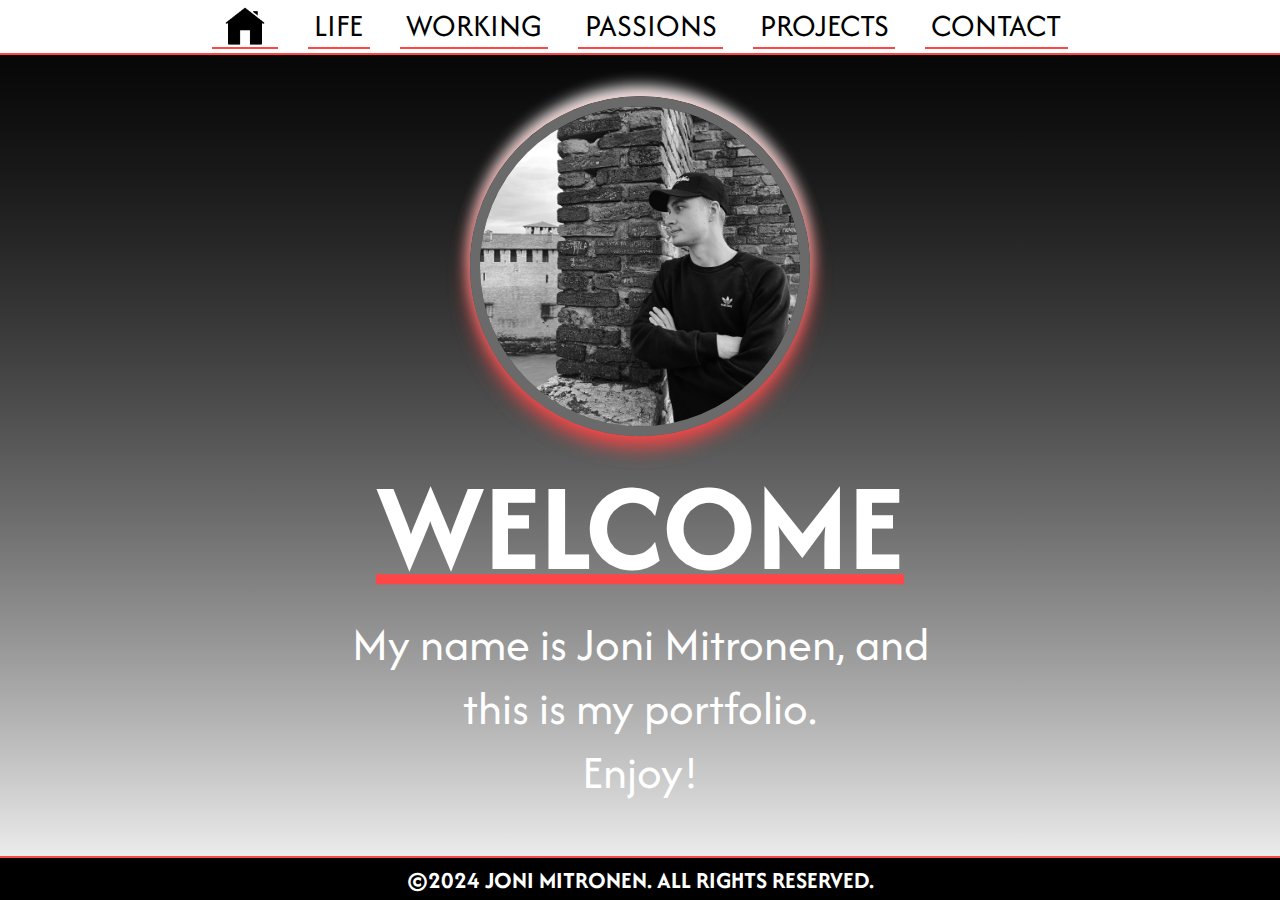
==== index.html @ 55634e27 "go git" ====
<!DOCTYPE html>
<html lang="en">
  <head>
    <!-- Meta -->
    <meta charset="UTF-8" />
    <meta name="viewport" content="width=device-width, initial-scale=1.0" />
    <meta
      name="description"
      content="myporfolio.jonimitronen.xyz provides a portfolio of a young upcoming IT expert from Finland"
    />
    <meta name="author" content="Joni Mitronen" />
    <meta
      name="keywords"
      content="Portfolio, IT, Backend, Java, Python, Student, Software Developer, Finland, Finnish"
    />
    <!-- Google Fonts Import -->
    <link rel="preconnect" href="https://fonts.googleapis.com" />
    <link rel="preconnect" href="https://fonts.gstatic.com" crossorigin />
    <link
      href="https://fonts.googleapis.com/css2?family=Afacad:ital,wght@0,400..700;1,400..700&display=swap"
      rel="stylesheet"
    />
    <!-- Favicon -->
    <link rel="icon" type="image/png" sizes="32x32" href="../media/favicon.ico" />
    <!-- CSS Style Import-->
    <link rel="stylesheet" href="../css/global.css" />
    <link rel="stylesheet" href="../css/navbar.css" />
    <link rel="stylesheet" href="../css/footer.css" />
    <link rel="stylesheet" href="../css/responsive.css" />
    <title>Joni Mitronen / Home</title>
  </head>
  <body>
    <div id="navbar"></div>
    <main>
      <header>
        <div class="flex-item-hero">
          <img src="../media/images/chilling.jpg" alt="me" class="profile" />
          <h2>Welcome</h2>
          <p>My name is Joni Mitronen, and this is my portfolio.<br />Enjoy!</p>
        </div>
      </header>
    </main>
    <div id="footer"></div>
    <script src="../javascript/includes.js"></script>
    <script src="../javascript/carousel.js"></script>
  </body>
</html>
---- css/global.css ----
body,
html {
  /* Remove fixed height for body and html */
  margin: 0;
  padding: 0;
  min-height: 100vh; /* Ensure it covers the viewport height */
  font-family: "Afacad", sans-serif;
  font-optical-sizing: auto;
  font-style: normal;
  /* Background image settings */
  background-image: linear-gradient(rgb(0, 0, 0), rgba(255, 255, 255, 0.4)), url("../media/images/hyperspace-2.png");
  background-position: center;
  background-repeat: repeat; /* Enable tiling */
  background-size: auto; /* Use the original size of the image for seamless tiling */

  display: flex; /* Flexbox layout */
  flex-direction: column; /* Stack children vertically */
}
main {
  /* top | right | bottom | left */
  padding: 0vw 0vw 0vw 0vw;
  /* background-color: rgb(226, 152, 255); */

  flex: 1; /* This makes the main content take up available space */
}
.experience-electrician a,
.flex-item-center a {
  color: #0015ff;
  font-size: 1.2rem; /* Text size */
  font-weight: bold;
}
.experience-electrician a:active,
.flex-item-center a {
  color: #0015ff;
}
h1,
h2,
h4 {
  text-align: center;
  padding: 0;
  margin: 0;
}
h3 {
  text-align: left;
  padding: 0;
  margin: 0;
}
header {
  /* top | right | bottom | left */
  padding: 5vw 0vw 1vw 0vw;
  display: flex;
  flex-wrap: wrap;
  justify-content: center;
  align-content: center;
  flex-direction: column;
  /* tän pitäs muuttuu ku näyttöö zoomaa */
  gap: 1rem;
}
.flex-row {
  display: flex;
  flex-wrap: wrap;
  justify-content: center;
  align-content: space-between;
  flex-direction: row;
  align-items: start;
  gap: 2rem; /* Add spacing between flex items */
  /* top | right | bottom | left */
  padding: 0vw 0vw 20vw 0vw;
}
.flex-column {
  display: flex;
  flex-wrap: wrap;
  justify-content: center;
  align-content: center;
  flex-direction: column;
  align-items: center;
  gap: 2rem; /* Add spacing between flex items */
  /* top | right | bottom | left */
  padding: 0vw 0vw 20vw 0vw;
}
.hero-img {
  /* Use "linear-gradient" to add a darken background effect to the image (photographer.jpg). This will make the text easier to read */
  background-image: linear-gradient(rgba(0, 0, 0, 0.5), rgba(255, 0, 0, 0.5)), url("../media/images/uuno.png");
  /* Set the height to fill the viewport */
  height: 100vh; /* Full height of the viewport */
  /* Position and scale the background image */
  background-position: center;
  background-repeat: no-repeat;
  background-size: cover;
  /* Set relative positioning to allow absolute positioning of the text */
  position: relative;
}
.flex-item-center {
  /* top | right | bottom | left */
  padding: 1vw 1vw 1vw 1vw;
  overflow: hidden; /* Prevents overflowing content */
  white-space: normal;
  word-wrap: break-word;
  width: 100%; /* Fixed width */
  height: 100%; /* Fixed height */
  max-width: 25%; /* Maximum width */
  max-height: 100%; /* Maximum height */
  min-width: 25%; /* Minimum width */
  min-height: 100%; /* Minimum height */
  box-sizing: border-box; /* Ensure padding and borders don't affect dimensions */
  text-align: center; /* Center text content */
  background-color: #ffffff;
  border: 2px solid #6a6a6a; /* Optional: Add a border around images */
  color: #000000;
}
.flex-item-hero {
  position: absolute;
  top: 50%;
  left: 50%;
  transform: translate(-50%, -50%);
  /* top | right | bottom | left */
  padding: 1vw 1vw 1vw 1vw;
  white-space: normal;
  word-wrap: break-word;
  max-width: 100%;
  width: auto;
  height: auto;
  box-sizing: border-box;
  /* background-color: #00ffbf; */
  /* border: 5px solid #a135ff; */
  text-align: center;
  z-index: 0;
}
.flex-item-hero h2 {
  font-size: 8rem; /* Adjust the size of the welcome heading */
  text-transform: uppercase;
  text-decoration: underline #ff4646 10px;
  margin: 0;
  padding: 0;
  color: #ffffff;
}
.flex-item-hero p {
  font-size: 3rem; /* Adjust the size of the welcome heading */
  margin: 0;
  padding: 0;
  color: #ffffff;
}
.flex-item-hero img.profile {
  width: 20rem; /* Adjust the size of the profile picture */
  height: 20rem; /* Adjust the size of the profile picture */
  object-fit: cover; /* Ensures the image covers the circle properly */
  border-radius: 50%; /* Makes the image circular */
  margin-bottom: 0rem; /* Space between the image and the text */
  border: 10px solid #6a6a6a;
  box-shadow: 0 10px 20px rgb(255, 69, 69), 0 -10px 15px rgb(255, 255, 255); /* Adds shadow */
  animation: subtle-shadow 2s ease-in-out infinite; /* Applies the subtle animation */
}
@keyframes subtle-shadow {
  0% {
    box-shadow: 0 10px 20px rgb(255, 69, 69), 0 -10px 15px rgb(255, 255, 255);
  }
  25% {
    box-shadow: 2px 8px 18px rgb(255, 69, 69), -2px -8px 13px rgb(255, 255, 255);
  }
  50% {
    box-shadow: 0 6px 15px rgb(255, 69, 69), 0 -6px 12px rgb(255, 255, 255);
  }
  75% {
    box-shadow: -2px 8px 18px rgb(255, 69, 69), 2px -8px 13px rgb(255, 255, 255);
  }
  100% {
    box-shadow: 0 10px 20px rgb(255, 69, 69), 0 -10px 15px rgb(255, 255, 255);
  }
}
.flex-item-hero a img {
  width: 5rem; /* Match the font size */
  height: 5rem; /* Match the font size */
  object-fit: contain; /* Ensure the image scales properly */
  transition: all 0.4s ease; /* Apply a smooth transition to all properties */
}
.flex-item-hero a img:hover {
  transform: rotate(20deg); /* Tilts the image by -10 degrees */
}
.flex-item-left {
  /* top | right | bottom | left */
  padding: 1vw 1vw 1vw 1vw;
  overflow: hidden; /* Prevents overflowing content */
  white-space: normal;
  word-wrap: break-word;
  width: 100%; /* Fixed width */
  height: 100%; /* Fixed height */
  max-width: 30%; /* Maximum width */
  max-height: 100%; /* Maximum height */
  min-width: 30%; /* Minimum width */
  min-height: 100%; /* Minimum height */
  box-sizing: border-box; /* Ensure padding and borders don't affect dimensions */
  text-align: left; /* Center text content */
  background-color: #ffffff;
  border: 2px solid #6a6a6a; /* Optional: Add a border around images */
  color: #000000;
}
.flex-item-left h2,
.flex-item-center h2 {
  font-size: 1.6rem; /* Text size */
  text-transform: uppercase;
  color: #000000;
  text-decoration: underline 5px #ff4646;
}
.flex-item-center h3 {
  font-size: 1.3rem; /* Text size */
  text-transform: uppercase;
  color: #ffffff;
  background-color: #ff4646;
  width: fit-content;
  /* top | right | bottom | left */
  margin: 1vw 0vw 1vw 0vw;
  padding: 0.2vw 0.5vw 0.2vw 0.5vw;
}
.flex-item-left p {
  font-size: 1.2rem; /* Text size */
}
.flex-item-center p {
  font-size: 1rem; /* Text size */
}
.flex-item-img {
  padding: 0vw 0vw 0vw 0vw;
  overflow: hidden;
  white-space: normal;
  word-wrap: break-word;
  width: 100%;
  height: 100%;
  max-width: 30%;
  max-height: 100%;
  min-width: 30%;
  min-height: 100%;
  box-sizing: border-box;
}
.flex-item-img img {
  width: 100%;
  height: auto;
  max-width: 30rem;
  max-height: 20rem;
  object-fit: cover;
  border: 2px solid #ff4646;
}
/* Style the unordered list (ul) */
.flex-item-center ul {
  text-align: left;
  /* top | right | bottom | left */
  padding: 0vw 0vw 0vw 1.2vw;
}
/* Style the list items (li) */
.flex-item-center li {
  list-style-type: square;
}
/* Background image for experience section */
.experience-electrician {
  background-image: url("../media/images/electrician.png");
  background-size: 40px; /* Set the image size (e.g., 50px x 50px) */
  background-position-y: center;
  background-position-x: 25%;
  background-repeat: no-repeat; /* Prevent the image from repeating */
}
/* Background image for education section */
.education-code {
  background-image: url("../media/images/coding.png");
  background-size: 40px; /* Set the image size (e.g., 50px x 50px) */
  background-position-y: center;
  background-position-x: 5%;
  background-repeat: no-repeat; /* Prevent the image from repeating */
}
.education-electrician {
  background-image: url("../media/images/electrician.png");
  background-size: 40px; /* Set the image size (e.g., 50px x 50px) */
  background-position-y: center;
  background-position-x: 5%;
  background-repeat: no-repeat; /* Prevent the image from repeating */
}
.education-army {
  background-image: url("../media/images/sergeant.png");
  background-size: 40px; /* Set the image size (e.g., 50px x 50px) */
  background-position-y: center;
  background-position-x: 5%;
  background-repeat: no-repeat; /* Prevent the image from repeating */
}
---- css/navbar.css ----
nav {
  /* top | right | bottom | left */
  padding: 0.3vw 0vw 0.3vw 0vw;
  position: fixed;
  left: 0;
  top: 0;
  width: 100%;
  background-color: rgb(255, 255, 255);
  text-align: center;
  border-bottom: 2px solid #ff4646; /* Optional: Add a border around images */
  display: flex; /* Flexbox layout for aligning items */
  justify-content: center; /* Center items horizontally */
  align-items: flex-end; /* Align items vertically */
  gap: 30px; /* Space between links */
  z-index: 1;
}
/* Styling for navbar links (both images and text) */
nav a {
  text-decoration: none; /* Remove underline from links */
  color: black; /* Link text color */
  font-size: 2rem; /* Text size */
  display: flex; /* Flexbox for aligning text and images */
  align-items: center; /* Vertical alignment */
  text-transform: uppercase;
  border-bottom: 2px solid #ff4646; /* Optional: Add a border around images */
}
/* Styling for images in navbar links */
nav a img {
  width: 2.5rem; /* Match the font size */
  height: 2.5rem; /* Match the font size */
  object-fit: contain; /* Ensure the image scales properly */
}
nav a,
nav a img {
  transition: all 0.4s ease; /* Apply a smooth transition to all properties */
  padding: 0vw 0.5vw 0vw 0.5vw; /* Initial padding */
  color: #000000; /* Initial color */
  background-color: #ffffff; /* Initial background color */
}
nav a:hover,
nav a img:hover {
  color: #ffffff;
  width: fit-content;
  background-color: #ff4646;
  padding: 0vw 1.2vw 0vw 1.2vw;
}
nav a:active,
nav a img :active {
  color: #ffffff;
  width: fit-content;
  background-color: #000000;
}
---- css/footer.css ----
footer {
  padding: 0.5vw 0vw 0.3vw 0vw;
  background-color: rgb(0, 0, 0);
  color: #ffffff;
  text-align: center;
  border-top: 2px solid #ff4646; /* Optional: Add a border around the footer */
  display: flex; /* Flexbox layout for aligning items */
  justify-content: center; /* Center items horizontally */
  align-items: center; /* Align items vertically */
  gap: 20px;
  z-index: 1;
}
footer h4 {
  font-size: 1.5rem; /* Text size */
  text-transform: uppercase;
}
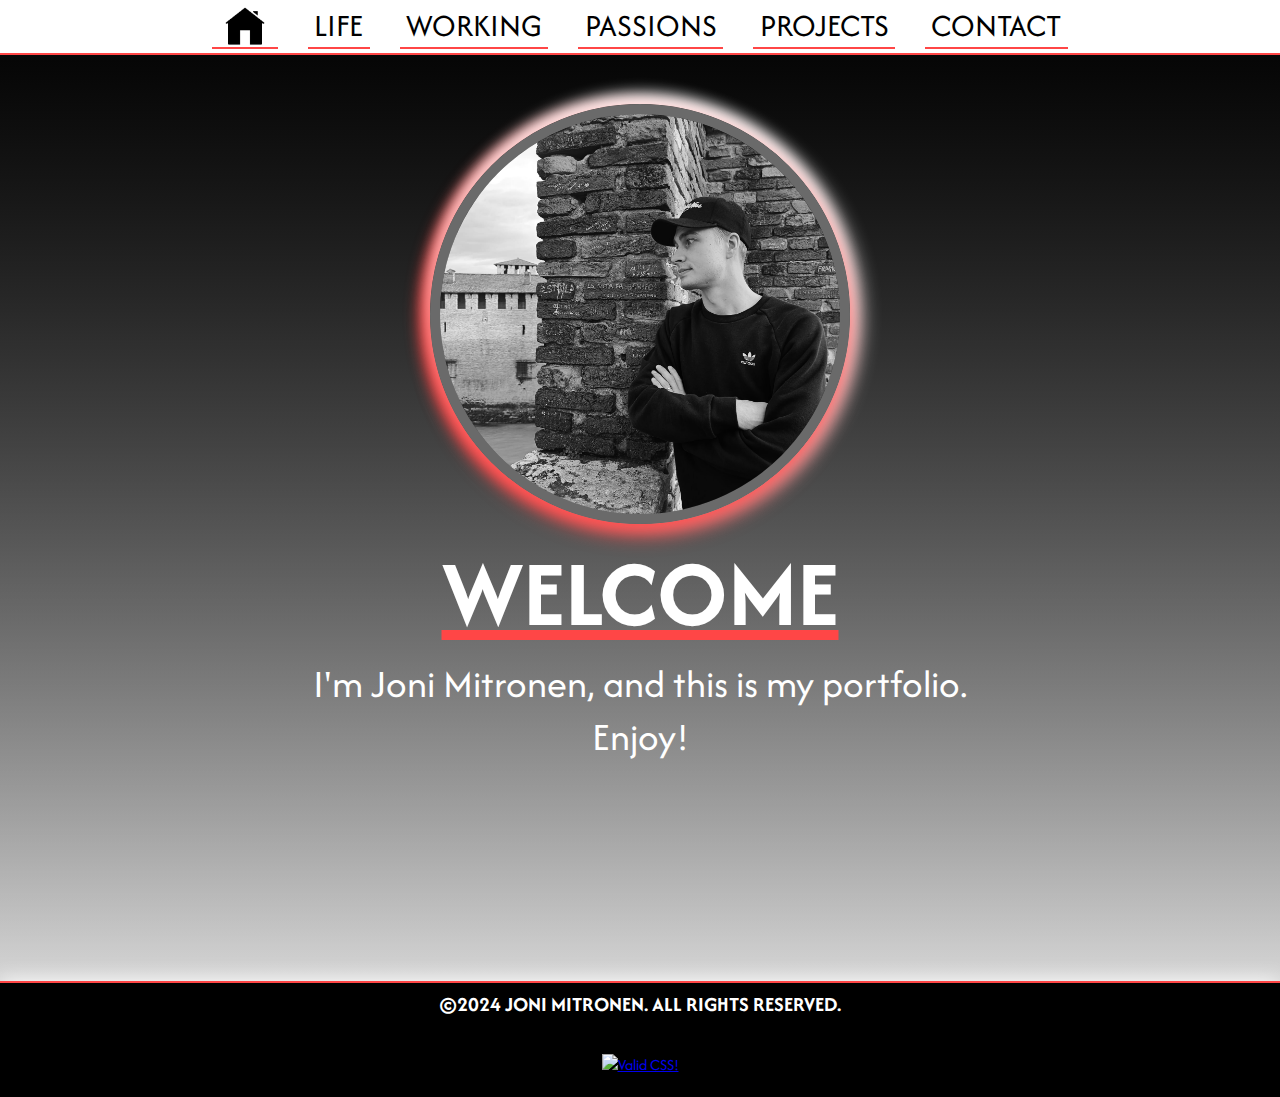
==== commit c3b8b28e: "edits" ====
--- a/index.html
+++ b/index.html
@@ -34,14 +34,14 @@
     <main>
       <header>
         <div class="flex-item-hero">
-          <img src="../media/images/chilling.jpg" alt="me" class="profile" />
-          <h2>Welcome</h2>
-          <p>My name is Joni Mitronen, and this is my portfolio.<br />Enjoy!</p>
+          <img src="../media/images/chilling.jpg" alt="profile" class="profile" id="profileImage" />
+          <h1>Welcome</h1>
+          <p>I'm Joni Mitronen, and this is my portfolio.<br />Enjoy!</p>
         </div>
       </header>
     </main>
     <div id="footer"></div>
     <script src="../javascript/includes.js"></script>
-    <script src="../javascript/carousel.js"></script>
+    <script src="../javascript/spinner.js"></script>
   </body>
 </html>
--- a/css/global.css
+++ b/css/global.css
@@ -1,37 +1,20 @@
 body,
 html {
-  /* Remove fixed height for body and html */
-  margin: 0;
-  padding: 0;
-  min-height: 100vh; /* Ensure it covers the viewport height */
+  margin: 0;
+  padding: 0;
+  min-height: 100vh;
   font-family: "Afacad", sans-serif;
-  font-optical-sizing: auto;
   font-style: normal;
-  /* Background image settings */
   background-image: linear-gradient(rgb(0, 0, 0), rgba(255, 255, 255, 0.4)), url("../media/images/hyperspace-2.png");
   background-position: center;
-  background-repeat: repeat; /* Enable tiling */
-  background-size: auto; /* Use the original size of the image for seamless tiling */
-
-  display: flex; /* Flexbox layout */
-  flex-direction: column; /* Stack children vertically */
+  background-repeat: repeat;
+  background-size: auto;
+  display: flex;
+  flex-direction: column;
 }
 main {
-  /* top | right | bottom | left */
-  padding: 0vw 0vw 0vw 0vw;
-  /* background-color: rgb(226, 152, 255); */
-
-  flex: 1; /* This makes the main content take up available space */
-}
-.experience-electrician a,
-.flex-item-center a {
-  color: #0015ff;
-  font-size: 1.2rem; /* Text size */
-  font-weight: bold;
-}
-.experience-electrician a:active,
-.flex-item-center a {
-  color: #0015ff;
+  padding: 0;
+  flex: 1;
 }
 h1,
 h2,
@@ -45,15 +28,48 @@
   padding: 0;
   margin: 0;
 }
+.link {
+  color: #0015ff;
+  font-size: 1.2rem;
+  font-weight: bold;
+  text-decoration: underline 2px #0015ff;
+  text-underline-offset: 5px;
+  transition: all 0.4s ease;
+}
+.link:active {
+  color: #0015ff;
+}
+.link:hover {
+  letter-spacing: 3px;
+}
+.flex-item-center h2,
+.flex-item-left h2 {
+  font-size: 1.6rem;
+  text-transform: uppercase;
+  color: #000000;
+  text-decoration: underline 5px #ff4646;
+}
+.flex-item-center h3 {
+  font-size: 1.3rem;
+  text-transform: uppercase;
+  color: #ffffff;
+  background-color: #ff4646;
+  width: fit-content;
+  margin: 1vw 0;
+  padding: 0.2vw 0.5vw;
+}
+.flex-item-center p {
+  font-size: 1rem;
+}
+.flex-item-left p {
+  font-size: 1.2rem;
+}
 header {
-  /* top | right | bottom | left */
-  padding: 5vw 0vw 1vw 0vw;
   display: flex;
   flex-wrap: wrap;
   justify-content: center;
   align-content: center;
   flex-direction: column;
-  /* tän pitäs muuttuu ku näyttöö zoomaa */
   gap: 1rem;
 }
 .flex-row {
@@ -62,10 +78,8 @@
   justify-content: center;
   align-content: space-between;
   flex-direction: row;
-  align-items: start;
-  gap: 2rem; /* Add spacing between flex items */
-  /* top | right | bottom | left */
-  padding: 0vw 0vw 20vw 0vw;
+  align-items: flex-start;
+  gap: 2rem;
 }
 .flex-column {
   display: flex;
@@ -74,207 +88,171 @@
   align-content: center;
   flex-direction: column;
   align-items: center;
-  gap: 2rem; /* Add spacing between flex items */
-  /* top | right | bottom | left */
-  padding: 0vw 0vw 20vw 0vw;
+  gap: 2rem;
+}
+.flex-item-center {
+  padding: 1vw;
+  margin: 1vw 0vw 0vw 0vw;
+  overflow: hidden;
+  flex: 1 1 calc(33.33% - 5rem);
+  max-width: calc(33.33% - 5rem);
+  height: 85vh;
+  box-sizing: border-box;
+  text-align: center;
+  background-color: #ffffff;
+  border: 2px solid #6a6a6a;
+  color: #000000;
+  box-shadow: 0 0px 70px rgb(0, 0, 0);
+}
+.flex-item-left {
+  padding: 1vw;
+  margin: 1vw 0vw 0vw 0vw;
+  overflow: hidden;
+  text-align: left;
+  background-color: #ffffff;
+  border: 2px solid #6a6a6a;
+  color: #000000;
+  box-shadow: 0 0px 70px rgb(0, 0, 0);
+}
+.flex-item-left,
+.flex-item-img {
+  flex: 1;
+  max-width: 40%;
+  min-width: 0;
+  box-sizing: border-box;
+}
+.flex-item-img img {
+  margin: 1vw;
+  height: 50vh;
+  width: auto;
+  max-width: 100%;
+  object-fit: cover;
+  object-position: 50% 65%;
+  border: 2px solid #ff4646;
+  box-shadow: 0 0px 70px rgb(0, 0, 0);
+}
+.flex-item-center ul {
+  text-align: left;
+  padding: 0vw 0vw 0vw 1.2vw;
+}
+.flex-item-center li {
+  list-style-type: square;
 }
 .hero-img {
-  /* Use "linear-gradient" to add a darken background effect to the image (photographer.jpg). This will make the text easier to read */
   background-image: linear-gradient(rgba(0, 0, 0, 0.5), rgba(255, 0, 0, 0.5)), url("../media/images/uuno.png");
-  /* Set the height to fill the viewport */
-  height: 100vh; /* Full height of the viewport */
-  /* Position and scale the background image */
+  height: 100vh;
   background-position: center;
   background-repeat: no-repeat;
   background-size: cover;
-  /* Set relative positioning to allow absolute positioning of the text */
   position: relative;
 }
-.flex-item-center {
-  /* top | right | bottom | left */
-  padding: 1vw 1vw 1vw 1vw;
-  overflow: hidden; /* Prevents overflowing content */
-  white-space: normal;
-  word-wrap: break-word;
-  width: 100%; /* Fixed width */
-  height: 100%; /* Fixed height */
-  max-width: 25%; /* Maximum width */
-  max-height: 100%; /* Maximum height */
-  min-width: 25%; /* Minimum width */
-  min-height: 100%; /* Minimum height */
-  box-sizing: border-box; /* Ensure padding and borders don't affect dimensions */
-  text-align: center; /* Center text content */
-  background-color: #ffffff;
-  border: 2px solid #6a6a6a; /* Optional: Add a border around images */
-  color: #000000;
+.flex-item-hero h1 {
+  font-size: 8rem;
+  text-transform: uppercase;
+  text-decoration: underline #ff4646 10px;
+  margin: 0;
+  padding: 0;
+  color: #ffffff;
+}
+.flex-item-hero p {
+  font-size: 3rem;
+  margin: 0;
+  padding: 0;
+  color: #ffffff;
 }
 .flex-item-hero {
-  position: absolute;
-  top: 50%;
-  left: 50%;
-  transform: translate(-50%, -50%);
-  /* top | right | bottom | left */
-  padding: 1vw 1vw 1vw 1vw;
+  position: static;
+  padding: 1vw;
   white-space: normal;
   word-wrap: break-word;
   max-width: 100%;
   width: auto;
   height: auto;
   box-sizing: border-box;
-  /* background-color: #00ffbf; */
-  /* border: 5px solid #a135ff; */
   text-align: center;
   z-index: 0;
 }
-.flex-item-hero h2 {
-  font-size: 8rem; /* Adjust the size of the welcome heading */
-  text-transform: uppercase;
-  text-decoration: underline #ff4646 10px;
-  margin: 0;
-  padding: 0;
-  color: #ffffff;
-}
-.flex-item-hero p {
-  font-size: 3rem; /* Adjust the size of the welcome heading */
-  margin: 0;
-  padding: 0;
-  color: #ffffff;
-}
 .flex-item-hero img.profile {
-  width: 20rem; /* Adjust the size of the profile picture */
-  height: 20rem; /* Adjust the size of the profile picture */
-  object-fit: cover; /* Ensures the image covers the circle properly */
-  border-radius: 50%; /* Makes the image circular */
-  margin-bottom: 0rem; /* Space between the image and the text */
+  width: 20rem;
+  height: 20rem;
+  object-fit: cover;
+  border-radius: 50%;
+  margin-bottom: 0;
   border: 10px solid #6a6a6a;
-  box-shadow: 0 10px 20px rgb(255, 69, 69), 0 -10px 15px rgb(255, 255, 255); /* Adds shadow */
-  animation: subtle-shadow 2s ease-in-out infinite; /* Applies the subtle animation */
-}
-@keyframes subtle-shadow {
+  box-shadow: 0px 10px 20px rgb(255, 69, 69), 0px -10px 15px rgb(255, 255, 255), 10px 0px 20px rgb(255, 255, 255),
+    -10px 0px 15px rgb(255, 69, 69);
+  animation: rotate-shadow 6s linear infinite;
+  transition: all 0.4s ease;
+  cursor: pointer;
+}
+@keyframes rotate-shadow {
   0% {
-    box-shadow: 0 10px 20px rgb(255, 69, 69), 0 -10px 15px rgb(255, 255, 255);
+    box-shadow: 0px 10px 20px rgb(255, 69, 69), 0px -10px 15px rgb(255, 255, 255), 10px 0px 20px rgb(255, 255, 255),
+      -10px 0px 15px rgb(255, 69, 69);
   }
   25% {
-    box-shadow: 2px 8px 18px rgb(255, 69, 69), -2px -8px 13px rgb(255, 255, 255);
+    box-shadow: 10px 10px 20px rgb(255, 69, 69), -10px -10px 15px rgb(255, 255, 255), 20px 0px 20px rgb(255, 255, 255),
+      -20px 0px 15px rgb(255, 69, 69);
   }
   50% {
-    box-shadow: 0 6px 15px rgb(255, 69, 69), 0 -6px 12px rgb(255, 255, 255);
+    box-shadow: 10px 0px 20px rgb(255, 69, 69), -10px 0px 15px rgb(255, 255, 255), 0px -10px 20px rgb(255, 255, 255),
+      0px 10px 15px rgb(255, 69, 69);
   }
   75% {
-    box-shadow: -2px 8px 18px rgb(255, 69, 69), 2px -8px 13px rgb(255, 255, 255);
+    box-shadow: -10px -10px 20px rgb(255, 69, 69), 10px 10px 15px rgb(255, 255, 255), -20px 0px 20px rgb(255, 255, 255),
+      20px 0px 15px rgb(255, 69, 69);
   }
   100% {
-    box-shadow: 0 10px 20px rgb(255, 69, 69), 0 -10px 15px rgb(255, 255, 255);
-  }
-}
+    box-shadow: 0px 10px 20px rgb(255, 69, 69), 0px -10px 15px rgb(255, 255, 255), 10px 0px 20px rgb(255, 255, 255),
+      -10px 0px 15px rgb(255, 69, 69);
+  }
+}
+.flex-item-hero img.profile:hover {
+  border: 10px solid rgb(255, 69, 69);
+}
+@keyframes spin {
+  0% {
+    transform: rotateY(0deg);
+  }
+  100% {
+    transform: rotateY(360deg);
+  }
+}
+
 .flex-item-hero a img {
-  width: 5rem; /* Match the font size */
-  height: 5rem; /* Match the font size */
-  object-fit: contain; /* Ensure the image scales properly */
-  transition: all 0.4s ease; /* Apply a smooth transition to all properties */
+  width: 5rem;
+  height: 5rem;
+  object-fit: contain;
+  transition: all 0.4s ease;
 }
 .flex-item-hero a img:hover {
-  transform: rotate(20deg); /* Tilts the image by -10 degrees */
-}
-.flex-item-left {
-  /* top | right | bottom | left */
-  padding: 1vw 1vw 1vw 1vw;
-  overflow: hidden; /* Prevents overflowing content */
-  white-space: normal;
-  word-wrap: break-word;
-  width: 100%; /* Fixed width */
-  height: 100%; /* Fixed height */
-  max-width: 30%; /* Maximum width */
-  max-height: 100%; /* Maximum height */
-  min-width: 30%; /* Minimum width */
-  min-height: 100%; /* Minimum height */
-  box-sizing: border-box; /* Ensure padding and borders don't affect dimensions */
-  text-align: left; /* Center text content */
-  background-color: #ffffff;
-  border: 2px solid #6a6a6a; /* Optional: Add a border around images */
-  color: #000000;
-}
-.flex-item-left h2,
-.flex-item-center h2 {
-  font-size: 1.6rem; /* Text size */
-  text-transform: uppercase;
-  color: #000000;
-  text-decoration: underline 5px #ff4646;
-}
-.flex-item-center h3 {
-  font-size: 1.3rem; /* Text size */
-  text-transform: uppercase;
-  color: #ffffff;
-  background-color: #ff4646;
-  width: fit-content;
-  /* top | right | bottom | left */
-  margin: 1vw 0vw 1vw 0vw;
-  padding: 0.2vw 0.5vw 0.2vw 0.5vw;
-}
-.flex-item-left p {
-  font-size: 1.2rem; /* Text size */
-}
-.flex-item-center p {
-  font-size: 1rem; /* Text size */
-}
-.flex-item-img {
-  padding: 0vw 0vw 0vw 0vw;
-  overflow: hidden;
-  white-space: normal;
-  word-wrap: break-word;
-  width: 100%;
-  height: 100%;
-  max-width: 30%;
-  max-height: 100%;
-  min-width: 30%;
-  min-height: 100%;
-  box-sizing: border-box;
-}
-.flex-item-img img {
-  width: 100%;
-  height: auto;
-  max-width: 30rem;
-  max-height: 20rem;
-  object-fit: cover;
-  border: 2px solid #ff4646;
-}
-/* Style the unordered list (ul) */
-.flex-item-center ul {
-  text-align: left;
-  /* top | right | bottom | left */
-  padding: 0vw 0vw 0vw 1.2vw;
-}
-/* Style the list items (li) */
-.flex-item-center li {
-  list-style-type: square;
-}
-/* Background image for experience section */
+  transform: rotate(20deg);
+}
 .experience-electrician {
   background-image: url("../media/images/electrician.png");
-  background-size: 40px; /* Set the image size (e.g., 50px x 50px) */
+  background-size: 40px;
   background-position-y: center;
   background-position-x: 25%;
-  background-repeat: no-repeat; /* Prevent the image from repeating */
-}
-/* Background image for education section */
+  background-repeat: no-repeat;
+}
 .education-code {
   background-image: url("../media/images/coding.png");
-  background-size: 40px; /* Set the image size (e.g., 50px x 50px) */
-  background-position-y: center;
-  background-position-x: 5%;
-  background-repeat: no-repeat; /* Prevent the image from repeating */
+  background-size: 40px;
+  background-position-y: center;
+  background-position-x: 1%;
+  background-repeat: no-repeat;
 }
 .education-electrician {
   background-image: url("../media/images/electrician.png");
-  background-size: 40px; /* Set the image size (e.g., 50px x 50px) */
-  background-position-y: center;
-  background-position-x: 5%;
-  background-repeat: no-repeat; /* Prevent the image from repeating */
+  background-size: 40px;
+  background-position-y: center;
+  background-position-x: 1%;
+  background-repeat: no-repeat;
 }
 .education-army {
   background-image: url("../media/images/sergeant.png");
-  background-size: 40px; /* Set the image size (e.g., 50px x 50px) */
-  background-position-y: center;
-  background-position-x: 5%;
-  background-repeat: no-repeat; /* Prevent the image from repeating */
-}
+  background-size: 40px;
+  background-position-y: center;
+  background-position-x: 1%;
+  background-repeat: no-repeat;
+}
--- a/css/navbar.css
+++ b/css/navbar.css
@@ -1,41 +1,36 @@
 nav {
-  /* top | right | bottom | left */
   padding: 0.3vw 0vw 0.3vw 0vw;
-  position: fixed;
-  left: 0;
-  top: 0;
   width: 100%;
   background-color: rgb(255, 255, 255);
   text-align: center;
-  border-bottom: 2px solid #ff4646; /* Optional: Add a border around images */
-  display: flex; /* Flexbox layout for aligning items */
-  justify-content: center; /* Center items horizontally */
-  align-items: flex-end; /* Align items vertically */
-  gap: 30px; /* Space between links */
-  z-index: 1;
+  border-bottom: 2px solid #ff4646;
+  display: flex;
+  justify-content: center;
+  align-items: flex-end;
+  gap: 30px;
+  z-index: 2;
 }
-/* Styling for navbar links (both images and text) */
 nav a {
-  text-decoration: none; /* Remove underline from links */
-  color: black; /* Link text color */
-  font-size: 2rem; /* Text size */
-  display: flex; /* Flexbox for aligning text and images */
-  align-items: center; /* Vertical alignment */
+  text-decoration: none;
+  color: black;
+  font-size: 2rem;
+  display: flex;
+  align-items: center;
   text-transform: uppercase;
-  border-bottom: 2px solid #ff4646; /* Optional: Add a border around images */
+  border-bottom: 2px solid #ff4646;
 }
-/* Styling for images in navbar links */
 nav a img {
-  width: 2.5rem; /* Match the font size */
-  height: 2.5rem; /* Match the font size */
-  object-fit: contain; /* Ensure the image scales properly */
+  width: 2.5rem;
+  height: 2.5rem;
+  object-fit: contain;
 }
 nav a,
 nav a img {
-  transition: all 0.4s ease; /* Apply a smooth transition to all properties */
-  padding: 0vw 0.5vw 0vw 0.5vw; /* Initial padding */
-  color: #000000; /* Initial color */
-  background-color: #ffffff; /* Initial background color */
+  transition: all 0.4s ease;
+  padding: 0vw 0.5vw 0vw 0.5vw;
+  color: #000000;
+  background-color: #ffffff;
+  display: block;
 }
 nav a:hover,
 nav a img:hover {
@@ -45,7 +40,7 @@
   padding: 0vw 1.2vw 0vw 1.2vw;
 }
 nav a:active,
-nav a img :active {
+nav a img:active {
   color: #ffffff;
   width: fit-content;
   background-color: #000000;
--- a/css/footer.css
+++ b/css/footer.css
@@ -3,14 +3,18 @@
   background-color: rgb(0, 0, 0);
   color: #ffffff;
   text-align: center;
-  border-top: 2px solid #ff4646; /* Optional: Add a border around the footer */
-  display: flex; /* Flexbox layout for aligning items */
-  justify-content: center; /* Center items horizontally */
-  align-items: center; /* Align items vertically */
+  border-top: 2px solid #ff4646;
+  display: flex;
+  flex-direction: column;
+  justify-content: center;
+  align-items: center;
   gap: 20px;
   z-index: 1;
+  box-shadow: 0 0 20px rgb(255, 255, 255);
 }
 footer h4 {
-  font-size: 1.5rem; /* Text size */
+  font-size: 1.5rem;
   text-transform: uppercase;
+  padding: 0;
+  margin: 0;
 }
--- a/css/responsive.css
+++ b/css/responsive.css
@@ -0,0 +1,243 @@
+/* Use relative units like percentages (%), viewport width (vw), viewport height (vh), and rem/em for fonts. These units adjust based on the screen size. */
+/* For screens larger than 768px (tablets, laptops, desktops) */
+@media (min-width: 768px) {
+  nav {
+    padding: 0.3vw 0vw 0.3vw 0vw;
+    gap: 30px;
+    position: fixed;
+    top: 0;
+  }
+  nav a {
+    font-size: 2rem;
+  }
+  nav a img {
+    width: 2.5rem;
+    height: 2.5rem;
+  }
+  footer {
+    padding: 0.5vw 0vw 0.5vw 0vw;
+  }
+  footer h4 {
+    font-size: 1.3rem;
+  }
+  main {
+    margin: 5vw 0vw 2vw 0vw;
+  }
+  .flex-item-hero {
+    margin: 3vh 0 20vh 0;
+  }
+  .flex-item-hero h1 {
+    font-size: 6rem;
+  }
+  .flex-item-hero p {
+    font-size: 2.5rem;
+  }
+  .flex-item-hero img.profile {
+    width: 25rem;
+    height: 25rem;
+  }
+  .flex-item-left {
+    padding: 1vw;
+    margin: 1vw 0vw 0vw 0vw;
+    height: auto;
+    width: auto;
+  }
+  .flex-item-left,
+  .flex-item-img {
+    flex: 1;
+    max-width: 40%;
+    min-width: 0;
+  }
+  .flex-item-img img {
+    margin: 1vw;
+    height: 50vh;
+    width: auto;
+    max-width: 100%;
+    object-fit: cover;
+    object-position: 50% 65%;
+  }
+  .flex-item-center {
+    padding: 1vw;
+    margin: 1vw 0vw 0vw 0vw;
+    overflow: hidden;
+    flex: 1 1 calc(33.33% - 5rem);
+    max-width: calc(33.33% - 5rem);
+    height: 90vh;
+  }
+  .flex-item-center .carousel .slideshow-container .mySlides img,
+  .flex-item-center .carousel .slideshow-container .mySlides video {
+    height: 30vh;
+    width: 80vh;
+    max-width: 100%;
+    object-fit: cover;
+  }
+}
+/* For screens smaller than 768px (like tablets and small desktops) */
+@media (max-width: 768px) {
+  nav {
+    padding: 0.3vw 0vw 1vw 0vw;
+    gap: 20px;
+    position: fixed;
+    top: 0;
+  }
+  nav a {
+    font-size: 1.8rem;
+  }
+  nav a img {
+    width: 2.2rem;
+    height: 2.2rem;
+  }
+  footer {
+    padding: 1vw 0vw 1vw 0vw;
+  }
+  footer h4 {
+    font-size: 1rem;
+  }
+  main {
+    margin: 10vw 0vw 4vw 0vw;
+  }
+  .flex-item-hero {
+    margin: 3vh 0 20vh 0;
+  }
+  .flex-item-hero h1 {
+    font-size: 4rem;
+  }
+  .flex-item-hero p {
+    font-size: 1.5rem;
+  }
+  .flex-item-hero img.profile {
+    width: 15rem;
+    height: 15rem;
+  }
+  .flex-row {
+    gap: 0rem;
+  }
+  .flex-item-left {
+    max-width: 100%;
+    padding: 1.5vw;
+    margin: 1vw 4vw 0vw 4vw;
+  }
+  .flex-item-left,
+  .flex-item-img {
+    flex: 1;
+    max-width: 50%;
+  }
+  .flex-item-img {
+    margin: 1vw 4vw 0vw 4vw;
+    max-width: 100%;
+    text-align: center;
+  }
+  .flex-item-img img {
+    width: 100%;
+    height: auto;
+    margin: 0;
+    object-fit: cover;
+    object-position: 50% 50%;
+  }
+  .flex-item-center {
+    margin: 1vw 4vw 4vw 4vw;
+    padding: 4vw;
+    flex: 1 1 calc(100% - 2rem);
+    max-width: calc(100% - 2rem);
+    height: auto;
+  }
+  .slideshow-container {
+    margin: 1vw 4vw 1vw 4vw;
+    width: fit-content;
+  }
+  .flex-item-center .carousel .slideshow-container .mySlides img,
+  .flex-item-center .carousel .slideshow-container .mySlides video {
+    height: 40vh;
+    width: 70vh;
+    max-width: 100%;
+    object-fit: cover;
+  }
+  .text {
+    font-size: 1rem;
+    top: 45%;
+  }
+}
+/* For screens smaller than 480px (smartphones) */
+@media (max-width: 480px) {
+  nav {
+    padding: 0.3vw 0vw 3vw 0vw;
+    gap: 10px;
+    flex-direction: column;
+    align-items: center;
+    position: static;
+  }
+  nav a {
+    font-size: 1.5rem;
+  }
+  nav a img {
+    width: 1.9rem;
+    height: 1.9rem;
+  }
+  footer {
+    padding: 2vw 0vw 2vw 0vw;
+  }
+  footer h4 {
+    font-size: 1rem;
+  }
+  main {
+    margin: 8vw 0vw 5vw 0vw;
+  }
+  .flex-item-hero {
+    margin: 2vh 0 20vh 0;
+  }
+  .flex-item-hero h1 {
+    font-size: 4rem;
+  }
+  .flex-item-hero p {
+    font-size: 1.5rem;
+  }
+  .flex-item-hero img.profile {
+    width: 10rem;
+    height: 10rem;
+  }
+  .flex-row {
+    flex-direction: column;
+  }
+  .flex-item-left {
+    max-width: 100%;
+    padding: 1vw;
+    margin: 1vw 4vw 0vw 4vw;
+  }
+  .flex-item-left,
+  .flex-item-img {
+    flex: 1;
+    max-width: 100%;
+    min-width: 0;
+  }
+  .flex-item-img {
+    margin: 1vw 4vw 0vw 4vw;
+    max-width: 100%;
+  }
+  .flex-item-img img {
+    margin: 0vw;
+    height: auto;
+  }
+  .flex-item-center {
+    margin: 1vw 4vw 4vw 4vw;
+    padding: 4vw;
+    width: calc(100% - 8vw);
+    max-width: 100%;
+    height: auto;
+    box-sizing: border-box;
+    overflow: hidden;
+  }
+  .slideshow-container {
+    margin: 1vw 4vw 4vw 4vw;
+  }
+  .flex-item-center .carousel .slideshow-container .mySlides img,
+  .flex-item-center .carousel .slideshow-container .mySlides video {
+    height: 25vh;
+    width: 55vh;
+    max-width: 100%;
+    object-fit: cover;
+  }
+  .text {
+    font-size: 0.9rem;
+    top: 25%;
+  }
+}
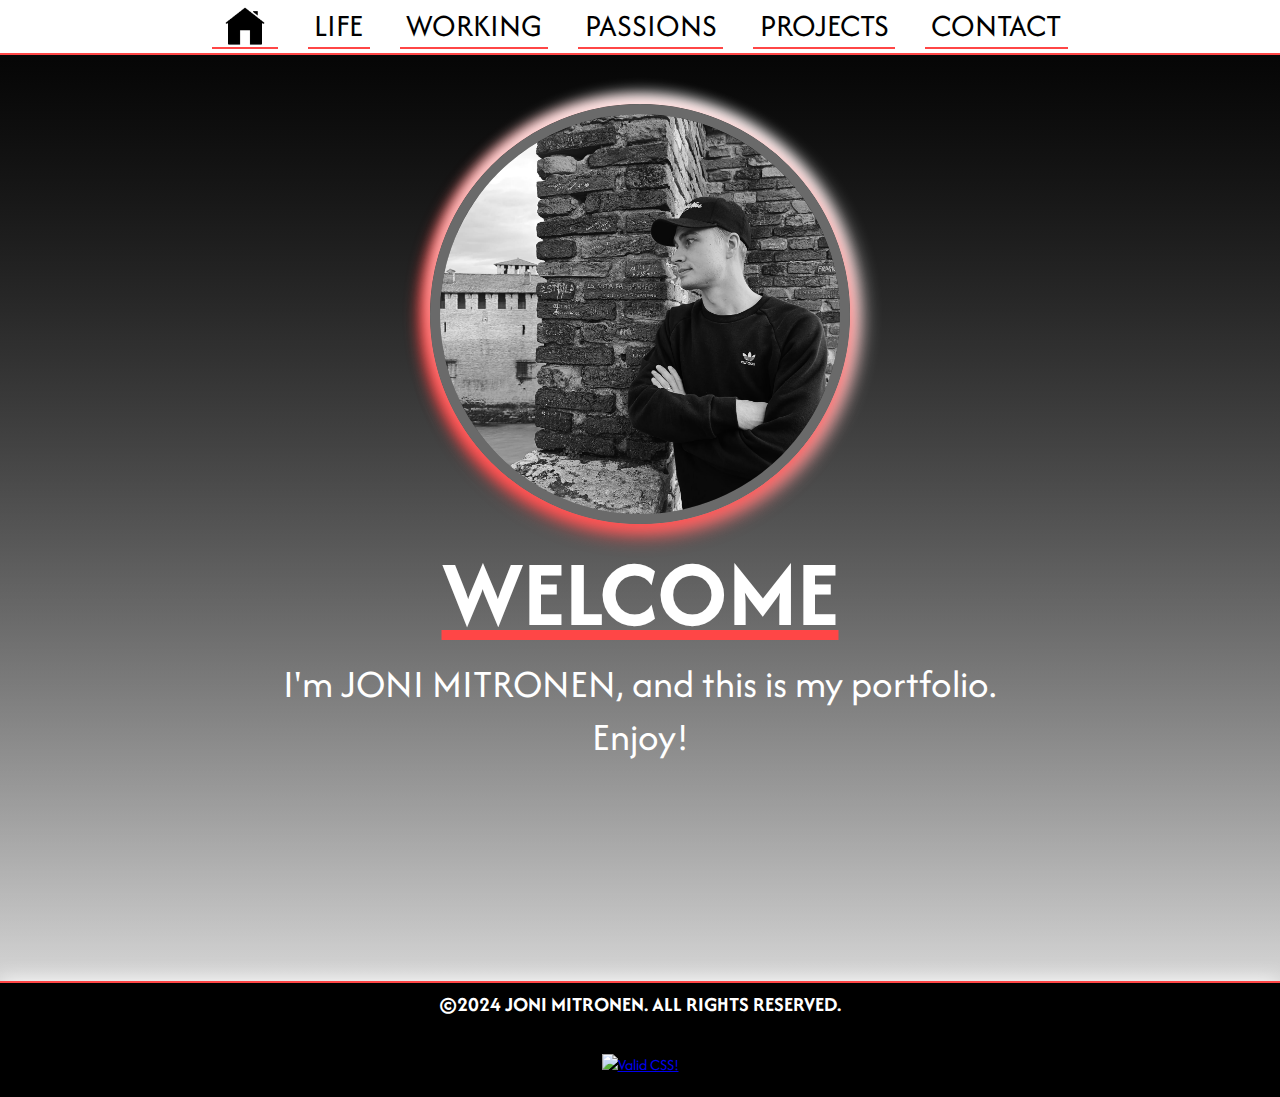
==== commit d4324236: "testing remote connection" ====
--- a/index.html
+++ b/index.html
@@ -21,7 +21,12 @@
       rel="stylesheet"
     />
     <!-- Favicon -->
-    <link rel="icon" type="image/png" sizes="32x32" href="../media/favicon.ico" />
+    <link
+      rel="icon"
+      type="image/png"
+      sizes="32x32"
+      href="../media/favicon.ico"
+    />
     <!-- CSS Style Import-->
     <link rel="stylesheet" href="../css/global.css" />
     <link rel="stylesheet" href="../css/navbar.css" />
@@ -34,9 +39,14 @@
     <main>
       <header>
         <div class="flex-item-hero">
-          <img src="../media/images/chilling.jpg" alt="profile" class="profile" id="profileImage" />
+          <img
+            src="../media/images/chilling.jpg"
+            alt="profile"
+            class="profile"
+            id="profileImage"
+          />
           <h1>Welcome</h1>
-          <p>I'm Joni Mitronen, and this is my portfolio.<br />Enjoy!</p>
+          <p>I'm JONI MITRONEN, and this is my portfolio.<br />Enjoy!</p>
         </div>
       </header>
     </main>
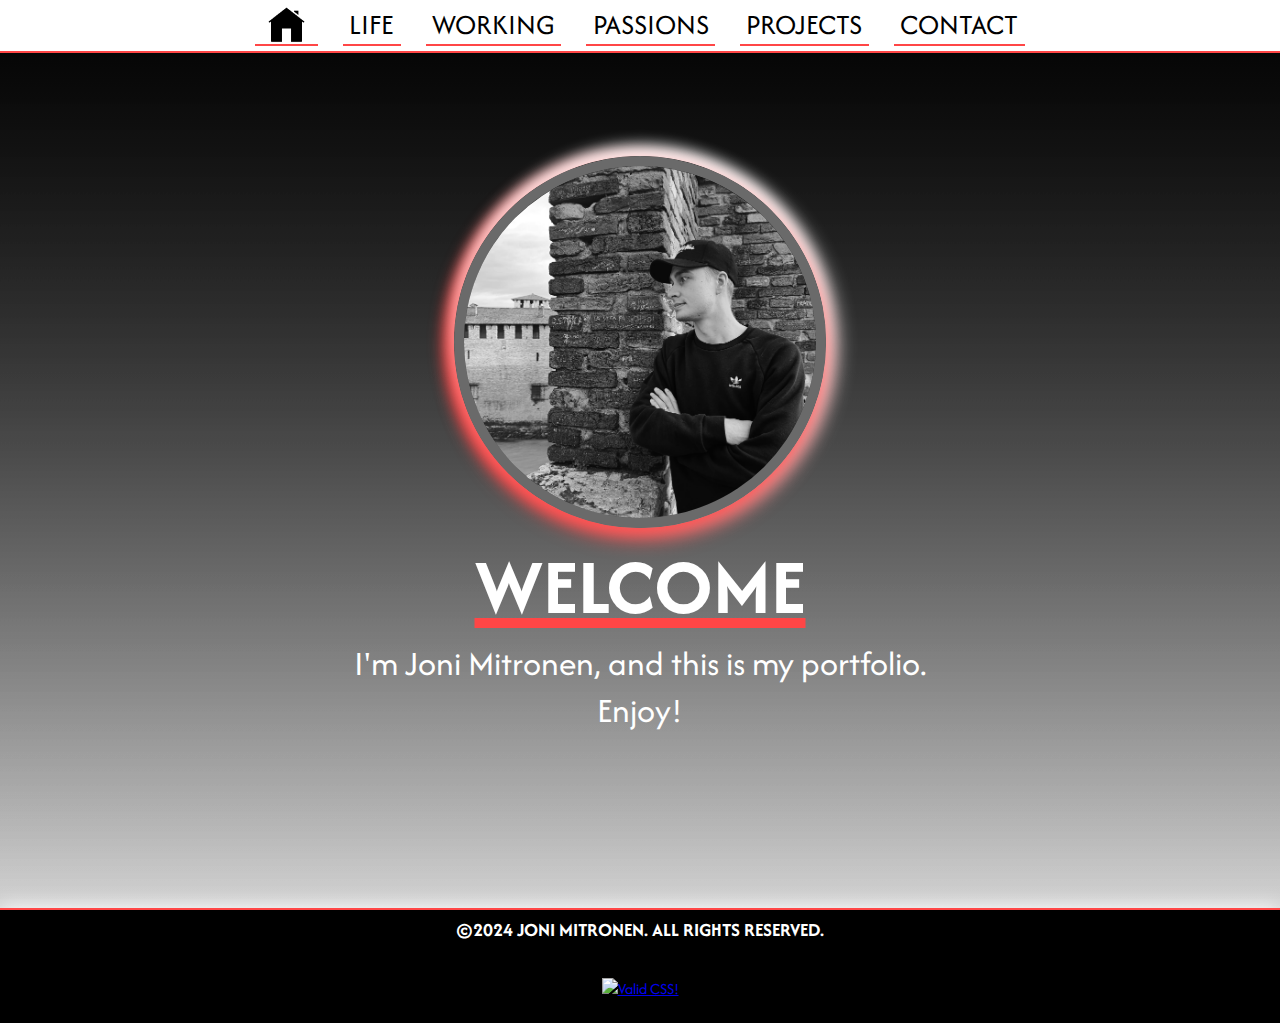
==== commit 461580b3: "responsive edits" ====
--- a/index.html
+++ b/index.html
@@ -21,12 +21,7 @@
       rel="stylesheet"
     />
     <!-- Favicon -->
-    <link
-      rel="icon"
-      type="image/png"
-      sizes="32x32"
-      href="../media/favicon.ico"
-    />
+    <link rel="icon" type="image/png" sizes="32x32" href="../media/favicon.ico" />
     <!-- CSS Style Import-->
     <link rel="stylesheet" href="../css/global.css" />
     <link rel="stylesheet" href="../css/navbar.css" />
@@ -39,14 +34,9 @@
     <main>
       <header>
         <div class="flex-item-hero">
-          <img
-            src="../media/images/chilling.jpg"
-            alt="profile"
-            class="profile"
-            id="profileImage"
-          />
+          <img src="../media/images/chilling.jpg" alt="profile" class="profile" id="profileImage" />
           <h1>Welcome</h1>
-          <p>I'm JONI MITRONEN, and this is my portfolio.<br />Enjoy!</p>
+          <p>I'm Joni Mitronen, and this is my portfolio.<br />Enjoy!</p>
         </div>
       </header>
     </main>
--- a/css/global.css
+++ b/css/global.css
@@ -72,7 +72,7 @@
   flex-direction: column;
   gap: 1rem;
 }
-.flex-row {
+.flex-container-1 {
   display: flex;
   flex-wrap: wrap;
   justify-content: center;
@@ -81,7 +81,7 @@
   align-items: flex-start;
   gap: 2rem;
 }
-.flex-column {
+.flex-container-2 {
   display: flex;
   flex-wrap: wrap;
   justify-content: center;
@@ -90,13 +90,22 @@
   align-items: center;
   gap: 2rem;
 }
+.flex-container-3 {
+  display: flex;
+  flex-wrap: wrap;
+  justify-content: center;
+  align-content: space-between;
+  flex-direction: row;
+  align-items: flex-start;
+  gap: 2rem;
+}
 .flex-item-center {
   padding: 1vw;
-  margin: 1vw 0vw 0vw 0vw;
+  margin: 1vw 0vw 1vw 0vw;
   overflow: hidden;
   flex: 1 1 calc(33.33% - 5rem);
   max-width: calc(33.33% - 5rem);
-  height: 85vh;
+  height: auto;
   box-sizing: border-box;
   text-align: center;
   background-color: #ffffff;
--- a/css/responsive.css
+++ b/css/responsive.css
@@ -1,6 +1,6 @@
 /* Use relative units like percentages (%), viewport width (vw), viewport height (vh), and rem/em for fonts. These units adjust based on the screen size. */
 /* For screens larger than 768px (tablets, laptops, desktops) */
-@media (min-width: 768px) {
+@media (min-width: 1450px) and (max-width: 2000px) {
   nav {
     padding: 0.3vw 0vw 0.3vw 0vw;
     gap: 30px;
@@ -16,6 +16,7 @@
   }
   footer {
     padding: 0.5vw 0vw 0.5vw 0vw;
+    margin-top: 10vh;
   }
   footer h4 {
     font-size: 1.3rem;
@@ -37,7 +38,7 @@
     height: 25rem;
   }
   .flex-item-left {
-    padding: 1vw;
+    padding: 0.8vw;
     margin: 1vw 0vw 0vw 0vw;
     height: auto;
     width: auto;
@@ -45,38 +46,41 @@
   .flex-item-left,
   .flex-item-img {
     flex: 1;
-    max-width: 40%;
+    max-width: 45%;
     min-width: 0;
   }
   .flex-item-img img {
     margin: 1vw;
-    height: 50vh;
+    height: 45vh;
     width: auto;
     max-width: 100%;
     object-fit: cover;
-    object-position: 50% 65%;
-  }
+    object-position: 50% 60%;
+  }
+
   .flex-item-center {
     padding: 1vw;
     margin: 1vw 0vw 0vw 0vw;
-    overflow: hidden;
     flex: 1 1 calc(33.33% - 5rem);
     max-width: calc(33.33% - 5rem);
-    height: 90vh;
+    height: auto;
   }
   .flex-item-center .carousel .slideshow-container .mySlides img,
   .flex-item-center .carousel .slideshow-container .mySlides video {
-    height: 30vh;
-    width: 80vh;
-    max-width: 100%;
-    object-fit: cover;
+    height: 100%;
+    width: 100%;
+    max-width: 100%;
+    object-fit: cover;
+  }
+  .bar {
+    font-size: 1vw;
   }
 }
-/* For screens smaller than 768px (like tablets and small desktops) */
-@media (max-width: 768px) {
+/* For screens between 1024px and 1440px (e.g., 15.6-inch laptops, larger laptops) */
+@media (min-width: 800px) and (max-width: 1450px) {
   nav {
-    padding: 0.3vw 0vw 1vw 0vw;
-    gap: 20px;
+    padding: 0.4vw 0vw 0.4vw 0vw;
+    gap: 25px;
     position: fixed;
     top: 0;
   }
@@ -84,55 +88,53 @@
     font-size: 1.8rem;
   }
   nav a img {
-    width: 2.2rem;
-    height: 2.2rem;
+    width: 2.3rem;
+    height: 2.3rem;
   }
   footer {
-    padding: 1vw 0vw 1vw 0vw;
+    padding: 0.6vw 0vw 0.6vw 0vw;
   }
   footer h4 {
-    font-size: 1rem;
+    font-size: 1.2rem;
   }
   main {
-    margin: 10vw 0vw 4vw 0vw;
+    margin: 7vw 0vw 2vw 0vw;
   }
   .flex-item-hero {
-    margin: 3vh 0 20vh 0;
+    margin: 6vh 0 15vh 0;
   }
   .flex-item-hero h1 {
-    font-size: 4rem;
+    font-size: 5rem;
   }
   .flex-item-hero p {
-    font-size: 1.5rem;
+    font-size: 2.2rem;
   }
   .flex-item-hero img.profile {
-    width: 15rem;
-    height: 15rem;
-  }
-  .flex-row {
-    gap: 0rem;
+    width: 22rem;
+    height: 22rem;
+  }
+  .flex-container-1 {
+    gap: 2rem;
   }
   .flex-item-left {
-    max-width: 100%;
-    padding: 1.5vw;
-    margin: 1vw 4vw 0vw 4vw;
+    padding: 0.8vw;
+    margin: 1vw 0vw 0vw 0vw;
+    height: auto;
+    width: auto;
   }
   .flex-item-left,
   .flex-item-img {
     flex: 1;
-    max-width: 50%;
-  }
-  .flex-item-img {
-    margin: 1vw 4vw 0vw 4vw;
-    max-width: 100%;
-    text-align: center;
+    max-width: 45%;
+    min-width: 0;
   }
   .flex-item-img img {
-    width: 100%;
-    height: auto;
-    margin: 0;
-    object-fit: cover;
-    object-position: 50% 50%;
+    margin: 1vw;
+    height: 45vh;
+    width: auto;
+    max-width: 100%;
+    object-fit: cover;
+    object-position: 50% 60%;
   }
   .flex-item-center {
     margin: 1vw 4vw 4vw 4vw;
@@ -141,24 +143,109 @@
     max-width: calc(100% - 2rem);
     height: auto;
   }
+  .flex-item-center .carousel .slideshow-container .mySlides img,
+  .flex-item-center .carousel .slideshow-container .mySlides video {
+    height: 100%;
+    width: 100%;
+    max-width: 100%;
+    object-fit: cover;
+  }
+  .text {
+    font-size: 1.2rem;
+  }
+  .bar {
+    font-size: 2vw;
+  }
+}
+/* For screens smaller than 768px (like tablets and small desktops) */
+@media (min-width: 600px) and (max-width: 800px) {
+  nav {
+    padding: 0.3vw 0vw 1vw 0vw;
+    gap: 18px;
+    position: fixed;
+    top: 0;
+  }
+  nav a {
+    font-size: 1.5rem;
+  }
+  nav a img {
+    width: 1.8rem;
+    height: 1.8rem;
+  }
+  footer {
+    padding: 1vw 0vw 1vw 0vw;
+  }
+  footer h4 {
+    font-size: 1rem;
+  }
+  main {
+    margin: 10vw 0vw 4vw 0vw;
+  }
+  .flex-item-hero {
+    margin: 3vh 0 20vh 0;
+  }
+  .flex-item-hero h1 {
+    font-size: 4rem;
+  }
+  .flex-item-hero p {
+    font-size: 1.5rem;
+  }
+  .flex-item-hero img.profile {
+    width: 15rem;
+    height: 15rem;
+  }
+  .flex-container-1 {
+    gap: 0rem;
+  }
+  .flex-item-left {
+    max-width: 100%;
+    padding: 1.5vw;
+    margin: 1vw 4vw 0vw 4vw;
+  }
+  .flex-item-left,
+  .flex-item-img {
+    flex: 1;
+    max-width: 50%;
+  }
+  .flex-item-img {
+    margin: 1vw 4vw 0vw 4vw;
+    max-width: 100%;
+    text-align: center;
+  }
+  .flex-item-img img {
+    width: 100%;
+    height: auto;
+    margin: 0;
+    object-fit: cover;
+    object-position: 50% 50%;
+  }
+  .flex-item-center {
+    margin: 1vw 4vw 4vw 4vw;
+    padding: 4vw;
+    flex: 1 1 calc(100% - 2rem);
+    max-width: calc(100% - 2rem);
+    height: auto;
+  }
   .slideshow-container {
     margin: 1vw 4vw 1vw 4vw;
     width: fit-content;
   }
   .flex-item-center .carousel .slideshow-container .mySlides img,
   .flex-item-center .carousel .slideshow-container .mySlides video {
-    height: 40vh;
-    width: 70vh;
+    height: 100%;
+    width: 100%;
     max-width: 100%;
     object-fit: cover;
   }
   .text {
     font-size: 1rem;
-    top: 45%;
+  }
+  .bar {
+    font-size: 2.5vw;
   }
 }
 /* For screens smaller than 480px (smartphones) */
-@media (max-width: 480px) {
+@media (min-width: 0px) and (max-width: 600px) {
   nav {
     padding: 0.3vw 0vw 3vw 0vw;
     gap: 10px;
@@ -195,7 +282,7 @@
     width: 10rem;
     height: 10rem;
   }
-  .flex-row {
+  .flex-container-1 {
     flex-direction: column;
   }
   .flex-item-left {
@@ -231,13 +318,15 @@
   }
   .flex-item-center .carousel .slideshow-container .mySlides img,
   .flex-item-center .carousel .slideshow-container .mySlides video {
-    height: 25vh;
-    width: 55vh;
+    height: 100%;
+    width: 100%;
     max-width: 100%;
     object-fit: cover;
   }
   .text {
     font-size: 0.9rem;
-    top: 25%;
+  }
+  .bar {
+    font-size: 2vw;
   }
 }
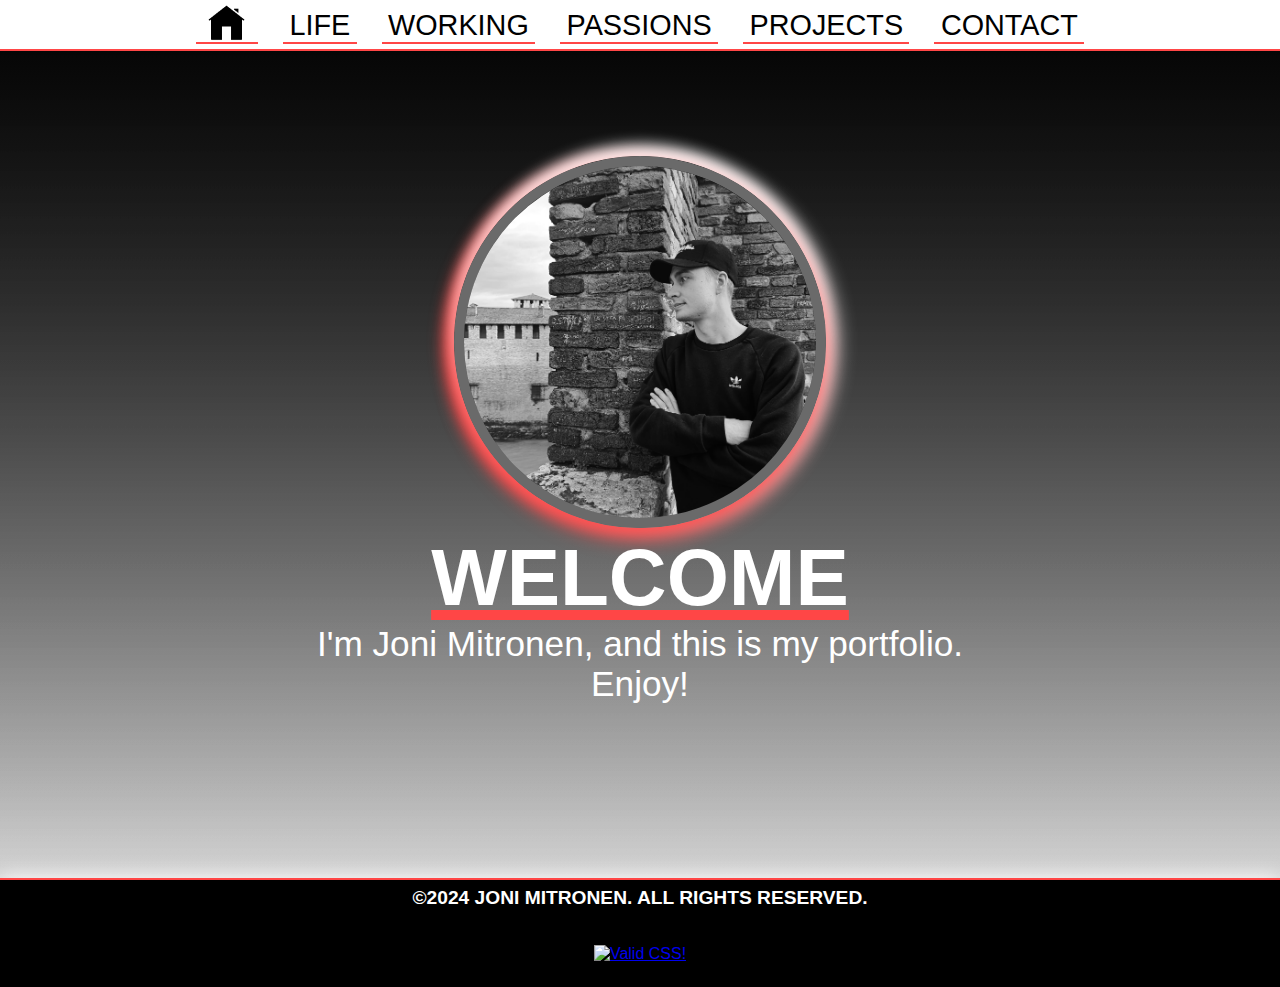
==== commit 42d97894: "csp" ====
--- a/index.html
+++ b/index.html
@@ -21,12 +21,14 @@
       rel="stylesheet"
     />
     <!-- Favicon -->
-    <link rel="icon" type="image/png" sizes="32x32" href="../media/favicon.ico" />
+    <link rel="icon" type="image/png" sizes="32x32" href="media/favicon.ico" />
     <!-- CSS Style Import-->
-    <link rel="stylesheet" href="../css/global.css" />
-    <link rel="stylesheet" href="../css/navbar.css" />
-    <link rel="stylesheet" href="../css/footer.css" />
-    <link rel="stylesheet" href="../css/responsive.css" />
+    <link rel="stylesheet" href="css/global.css" />
+    <link rel="stylesheet" href="css/navbar.css" />
+    <link rel="stylesheet" href="css/footer.css" />
+    <link rel="stylesheet" href="css/responsive.css" />
+    <!-- joku juttu github pages takia -->
+    <meta http-equiv="Content-Security-Policy" content="default-src 'self' 'unsafe-inline' 'unsafe-eval' data:;" />
     <title>Joni Mitronen / Home</title>
   </head>
   <body>
@@ -34,14 +36,14 @@
     <main>
       <header>
         <div class="flex-item-hero">
-          <img src="../media/images/chilling.jpg" alt="profile" class="profile" id="profileImage" />
+          <img src="media/images/chilling.jpg" alt="profile" class="profile" id="profileImage" />
           <h1>Welcome</h1>
           <p>I'm Joni Mitronen, and this is my portfolio.<br />Enjoy!</p>
         </div>
       </header>
     </main>
     <div id="footer"></div>
-    <script src="../javascript/includes.js"></script>
-    <script src="../javascript/spinner.js"></script>
+    <script src="javascript/includes.js"></script>
+    <script src="javascript/spinner.js"></script>
   </body>
 </html>
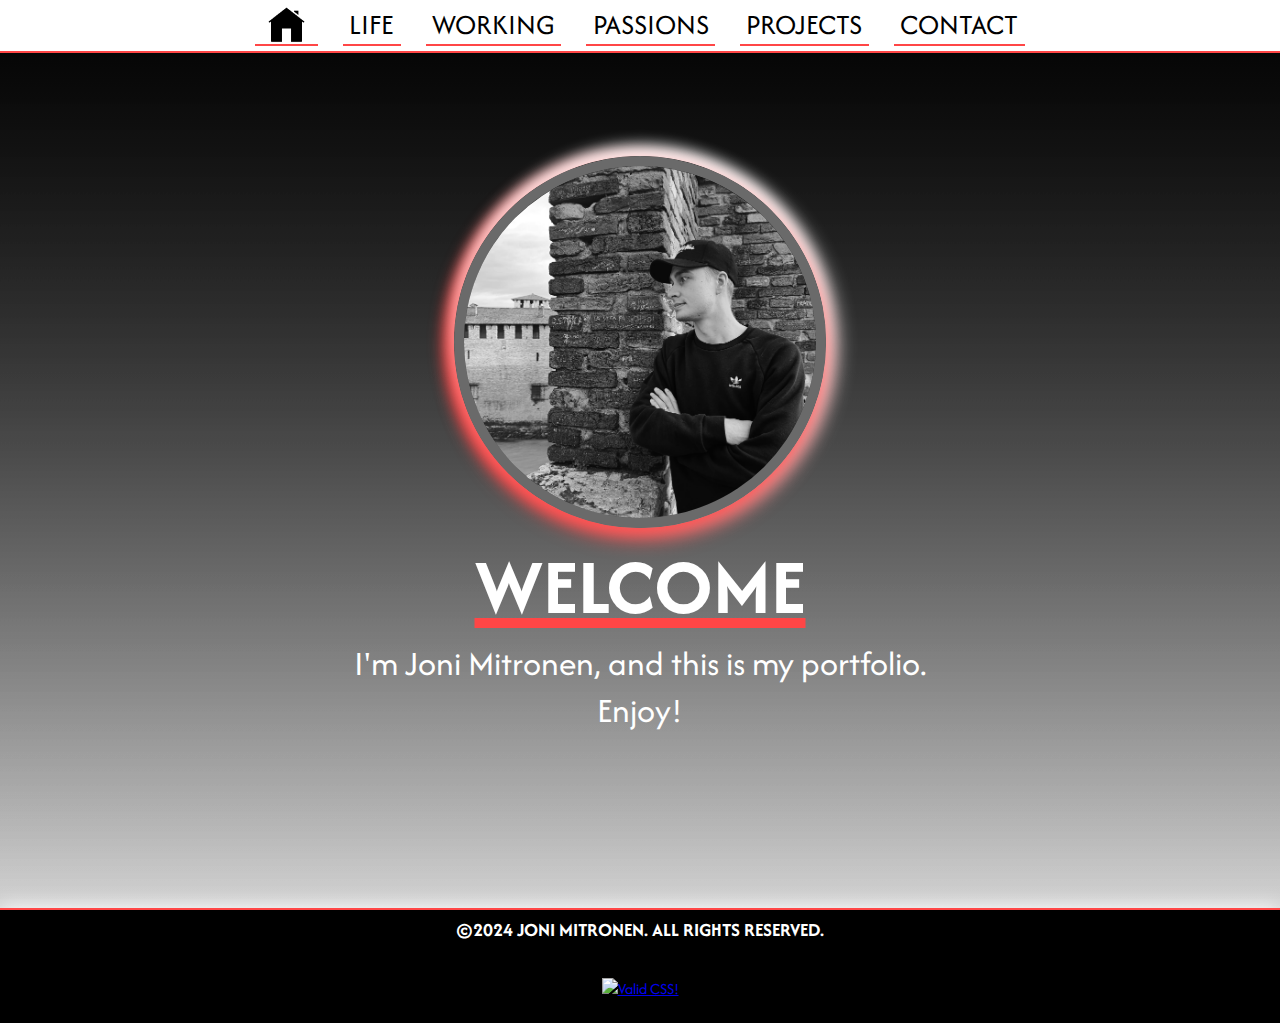
==== commit 9d748104: "edits" ====
--- a/index.html
+++ b/index.html
@@ -27,8 +27,7 @@
     <link rel="stylesheet" href="css/navbar.css" />
     <link rel="stylesheet" href="css/footer.css" />
     <link rel="stylesheet" href="css/responsive.css" />
-    <!-- joku juttu github pages takia -->
-    <meta http-equiv="Content-Security-Policy" content="default-src 'self' 'unsafe-inline' 'unsafe-eval' data:;" />
+
     <title>Joni Mitronen / Home</title>
   </head>
   <body>
